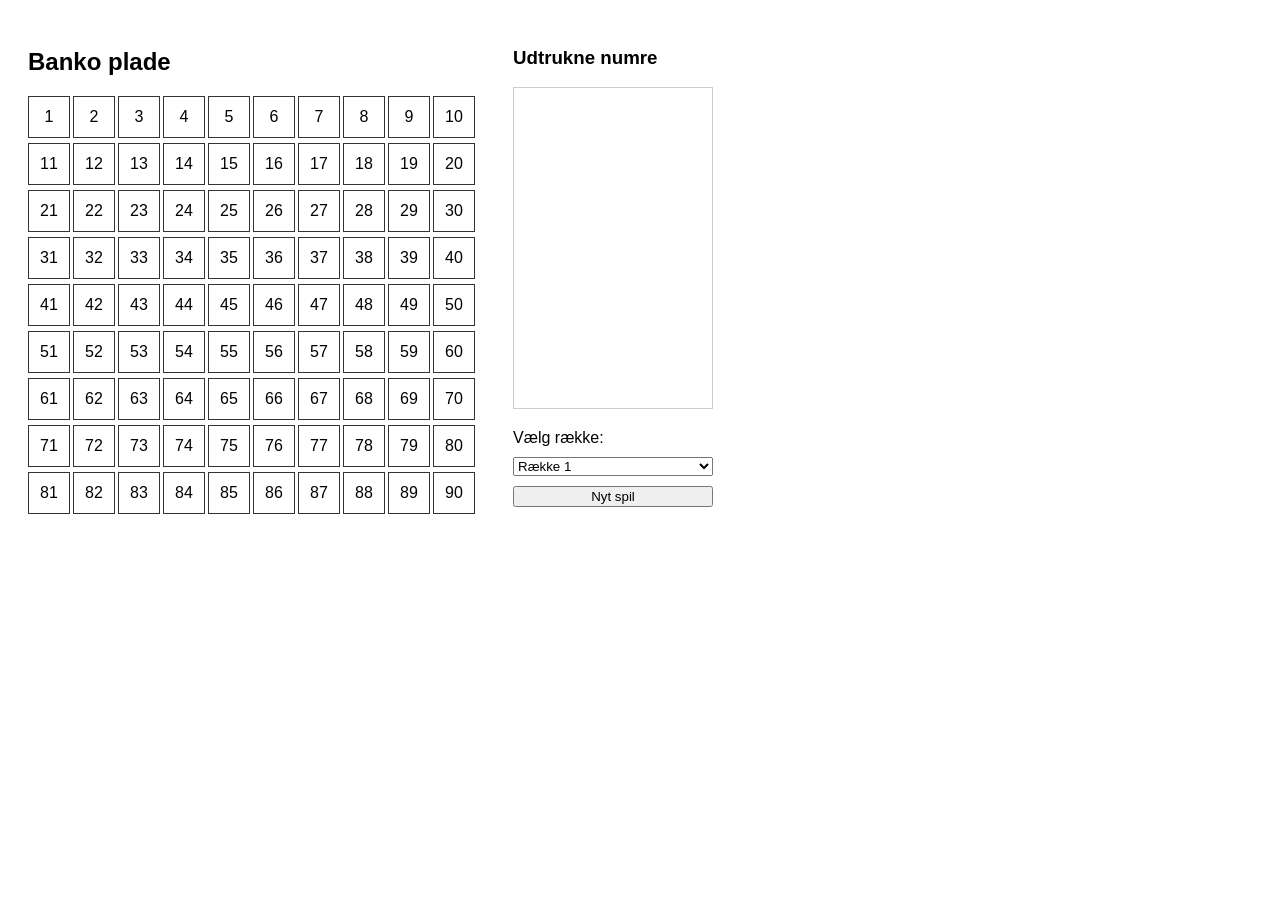
==== index.html @ fa49b7d9 "AI generated base" ====
<!DOCTYPE html>
<html lang="da">
<head>
  <meta charset="UTF-8" />
  <meta name="viewport" content="width=device-width, initial-scale=1.0" />
  <title>Banko Kontrol Plade</title>
  <style>
    body { font-family: Arial, sans-serif; padding: 20px; display: flex; gap: 40px; }
    .board { display: grid; grid-template-columns: repeat(10, 40px); gap: 5px; }
    .cell { width: 40px; height: 40px; display: flex; align-items: center; justify-content: center; border: 1px solid #333; cursor: pointer; user-select: none; }
    .marked { background-color: #4caf50; color: white; }
    .sidebar { width: 200px; }
    .numbers-list { border: 1px solid #ccc; padding: 10px; height: 300px; overflow-y: auto; }
    .controls { margin-top: 20px; display: flex; flex-direction: column; gap: 10px; }
  </style>
</head>
<body>
  <div>
    <h2>Banko plade</h2>
    <div id="board" class="board"></div>
  </div>

  <div class="sidebar">
    <h3>Udtrukne numre</h3>
    <div id="drawnNumbers" class="numbers-list"></div>

    <div class="controls">
      <label for="rowSelect">Vælg række:</label>
      <select id="rowSelect">
        <option value="1">Række 1</option>
        <option value="2">Række 2</option>
        <option value="3">Række 3</option>
      </select>

      <button id="newGameBtn">Nyt spil</button>
    </div>
  </div>

  <script>
    const board = document.getElementById('board');
    const drawnNumbersDiv = document.getElementById('drawnNumbers');
    const newGameBtn = document.getElementById('newGameBtn');

    const drawnNumbers = [];

    function createBoard() {
      board.innerHTML = '';

      for (let i = 1; i <= 90; i++) {
        const cell = document.createElement('div');
        cell.className = 'cell';
        cell.textContent = i;

        cell.addEventListener('click', () => toggleCell(cell, i));
        board.appendChild(cell);
      }
    }

    function toggleCell(cell, number) {
      cell.classList.toggle('marked');

      // If marked, add to list
      if (cell.classList.contains('marked')) {
        drawnNumbers.push(number);
      } else {
        // Remove from list if unmarked
        const idx = drawnNumbers.indexOf(number);
        if (idx !== -1) drawnNumbers.splice(idx, 1);
      }

      updateDrawnNumbers();
    }

    function updateDrawnNumbers() {
      drawnNumbersDiv.innerHTML = drawnNumbers.join(', ');
    }

    newGameBtn.addEventListener('click', () => {
      if (confirm('Er du sikker på du vil starte et nyt spil?')) {
        drawnNumbers.length = 0;
        updateDrawnNumbers();
        createBoard();
      }
    });

    createBoard();
  </script>
</body>
</html>
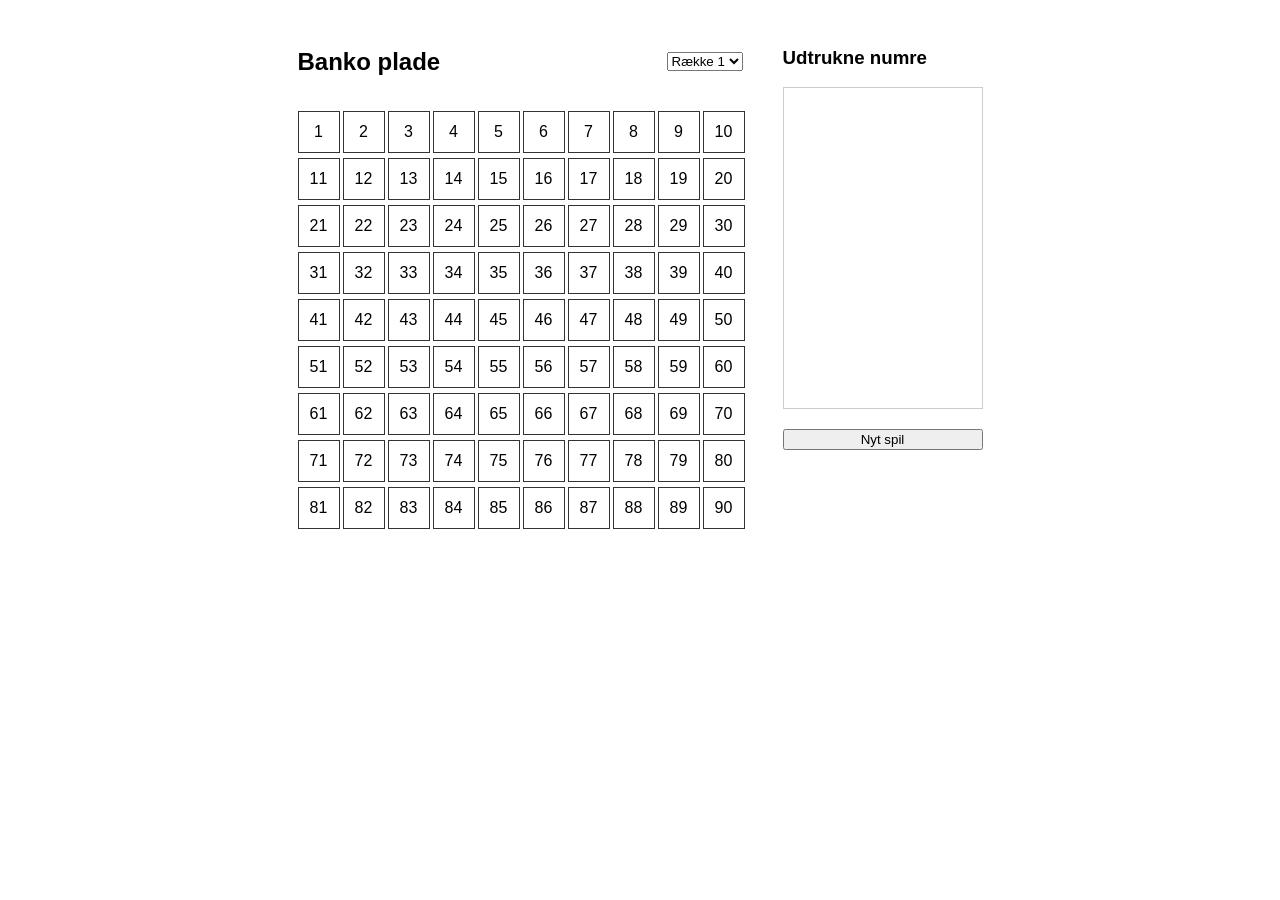
==== commit 23bb5d53: "main: split into structure" ====
--- a/index.html
+++ b/index.html
@@ -4,19 +4,20 @@
   <meta charset="UTF-8" />
   <meta name="viewport" content="width=device-width, initial-scale=1.0" />
   <title>Banko Kontrol Plade</title>
-  <style>
-    body { font-family: Arial, sans-serif; padding: 20px; display: flex; gap: 40px; }
-    .board { display: grid; grid-template-columns: repeat(10, 40px); gap: 5px; }
-    .cell { width: 40px; height: 40px; display: flex; align-items: center; justify-content: center; border: 1px solid #333; cursor: pointer; user-select: none; }
-    .marked { background-color: #4caf50; color: white; }
-    .sidebar { width: 200px; }
-    .numbers-list { border: 1px solid #ccc; padding: 10px; height: 300px; overflow-y: auto; }
-    .controls { margin-top: 20px; display: flex; flex-direction: column; gap: 10px; }
-  </style>
+  <link rel="stylesheet" href="assets/css/style.css" />
 </head>
 <body>
-  <div>
-    <h2>Banko plade</h2>
+  <div class="main">
+    <div class="row row-split">
+
+      <h2>Banko plade</h2>
+      <div class="row-select">      <select id="rowSelect">
+        <option value="1">Række 1</option>
+        <option value="2">Række 2</option>
+        <option value="3">Række 3</option>
+      </select>
+    </div>
+    </div>
     <div id="board" class="board"></div>
   </div>
 
@@ -25,65 +26,11 @@
     <div id="drawnNumbers" class="numbers-list"></div>
 
     <div class="controls">
-      <label for="rowSelect">Vælg række:</label>
-      <select id="rowSelect">
-        <option value="1">Række 1</option>
-        <option value="2">Række 2</option>
-        <option value="3">Række 3</option>
-      </select>
 
       <button id="newGameBtn">Nyt spil</button>
     </div>
   </div>
 
-  <script>
-    const board = document.getElementById('board');
-    const drawnNumbersDiv = document.getElementById('drawnNumbers');
-    const newGameBtn = document.getElementById('newGameBtn');
-
-    const drawnNumbers = [];
-
-    function createBoard() {
-      board.innerHTML = '';
-
-      for (let i = 1; i <= 90; i++) {
-        const cell = document.createElement('div');
-        cell.className = 'cell';
-        cell.textContent = i;
-
-        cell.addEventListener('click', () => toggleCell(cell, i));
-        board.appendChild(cell);
-      }
-    }
-
-    function toggleCell(cell, number) {
-      cell.classList.toggle('marked');
-
-      // If marked, add to list
-      if (cell.classList.contains('marked')) {
-        drawnNumbers.push(number);
-      } else {
-        // Remove from list if unmarked
-        const idx = drawnNumbers.indexOf(number);
-        if (idx !== -1) drawnNumbers.splice(idx, 1);
-      }
-
-      updateDrawnNumbers();
-    }
-
-    function updateDrawnNumbers() {
-      drawnNumbersDiv.innerHTML = drawnNumbers.join(', ');
-    }
-
-    newGameBtn.addEventListener('click', () => {
-      if (confirm('Er du sikker på du vil starte et nyt spil?')) {
-        drawnNumbers.length = 0;
-        updateDrawnNumbers();
-        createBoard();
-      }
-    });
-
-    createBoard();
-  </script>
+  <script src="assets/js/app.js"></script>
 </body>
 </html>
--- a/assets/css/style.css
+++ b/assets/css/style.css
@@ -0,0 +1,66 @@
+body {
+  font-family: Arial, sans-serif;
+  padding: 20px;
+  display: flex;
+  gap: 40px;
+  justify-content: center;
+
+  align-items: flex-start;
+}
+.main {
+  display: flex;
+  flex-direction: column;
+  gap: 15px;
+
+}
+.row {
+  display: flex;
+  flex-direction: row;
+
+  align-items: center;
+  gap: 10px;
+}
+.row-split {
+  display: flex;
+  justify-content: space-between;
+}
+
+.board {
+  display: grid;
+  grid-template-columns: repeat(10, 40px);
+  gap: 5px;
+}
+
+.cell {
+  width: 40px;
+  height: 40px;
+  display: flex;
+  align-items: center;
+  justify-content: center;
+  border: 1px solid #333;
+  cursor: pointer;
+  user-select: none;
+}
+
+.marked {
+  background-color: #4caf50;
+  color: white;
+}
+
+.sidebar {
+  width: 200px;
+}
+
+.numbers-list {
+  border: 1px solid #ccc;
+  padding: 10px;
+  height: 300px;
+  overflow-y: auto;
+}
+
+.controls {
+  margin-top: 20px;
+  display: flex;
+  flex-direction: column;
+  gap: 10px;
+}
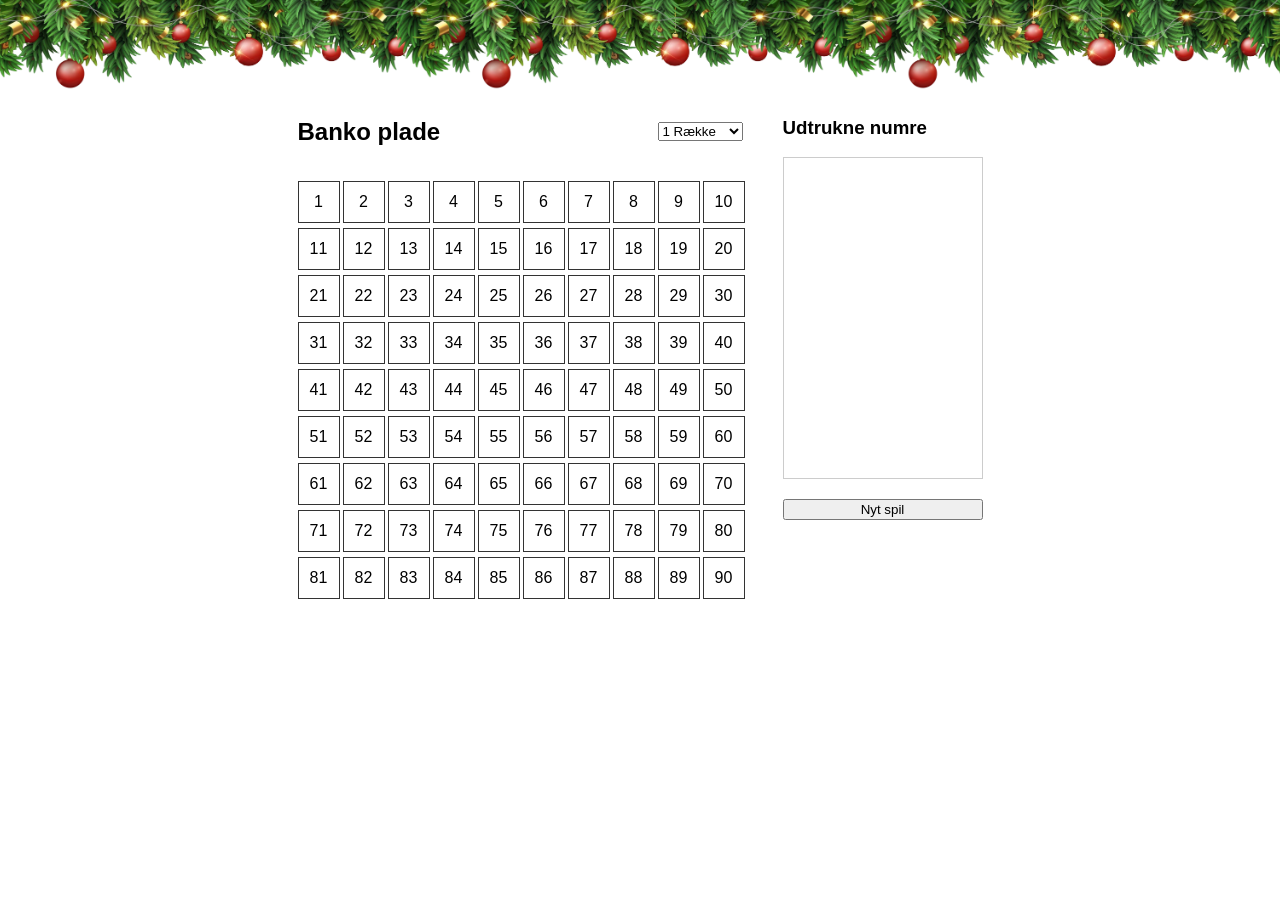
==== commit 26baad22: "main: adjust row naming" ====
--- a/index.html
+++ b/index.html
@@ -12,9 +12,9 @@
 
       <h2>Banko plade</h2>
       <div class="row-select">      <select id="rowSelect">
-        <option value="1">Række 1</option>
-        <option value="2">Række 2</option>
-        <option value="3">Række 3</option>
+        <option value="1">1 Række</option>
+        <option value="2">2 Rækker</option>
+        <option value="3">Fuld plade</option>
       </select>
     </div>
     </div>
--- a/assets/css/style.css
+++ b/assets/css/style.css
@@ -6,6 +6,11 @@
   justify-content: center;
 
   align-items: flex-start;
+  background-image: url(../images/christmas-border.png);
+  background-repeat: repeat-x;
+  background-size: auto 10vh;
+  background-position: top;
+  padding-top: 10vh;
 }
 .main {
   display: flex;
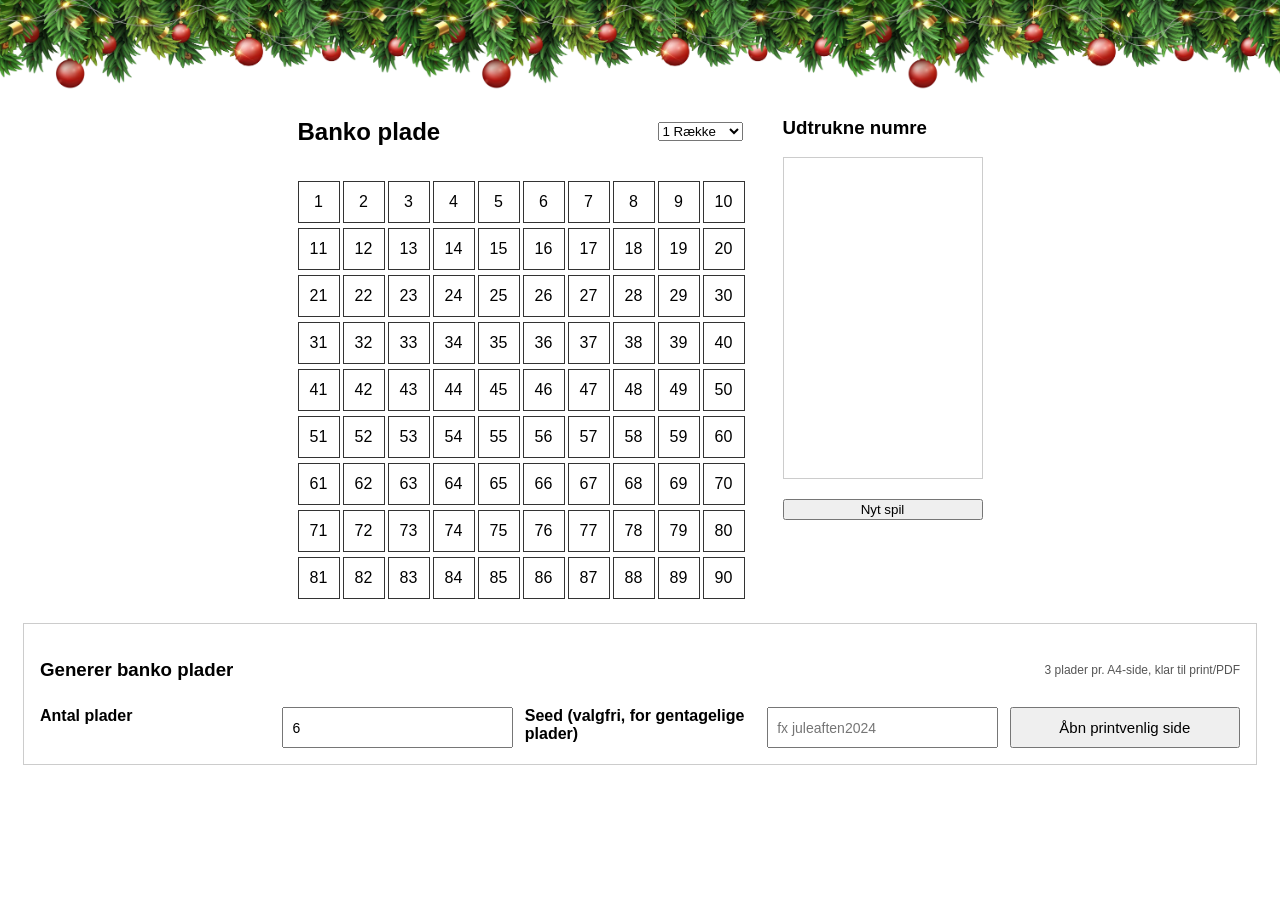
==== commit d0534e8d: "generate plades" ====
--- a/index.html
+++ b/index.html
@@ -7,27 +7,46 @@
   <link rel="stylesheet" href="assets/css/style.css" />
 </head>
 <body>
-  <div class="main">
-    <div class="row row-split">
+  <div class="content-row">
+    <div class="main">
+      <div class="row row-split">
 
-      <h2>Banko plade</h2>
-      <div class="row-select">      <select id="rowSelect">
-        <option value="1">1 Række</option>
-        <option value="2">2 Rækker</option>
-        <option value="3">Fuld plade</option>
-      </select>
+        <h2>Banko plade</h2>
+        <div class="row-select">
+          <select id="rowSelect">
+            <option value="1">1 Række</option>
+            <option value="2">2 Rækker</option>
+            <option value="3">Fuld plade</option>
+          </select>
+        </div>
+      </div>
+      <div id="board" class="board"></div>
     </div>
+
+    <div class="sidebar">
+      <h3>Udtrukne numre</h3>
+      <div id="drawnNumbers" class="numbers-list"></div>
+
+      <div class="controls">
+
+        <button id="newGameBtn">Nyt spil</button>
+      </div>
     </div>
-    <div id="board" class="board"></div>
   </div>
 
-  <div class="sidebar">
-    <h3>Udtrukne numre</h3>
-    <div id="drawnNumbers" class="numbers-list"></div>
+  <div class="generator-panel">
+    <div class="row row-split">
+      <h3>Generer banko plader</h3>
+      <div class="generator-note">3 plader pr. A4-side, klar til print/PDF</div>
+    </div>
+    <div class="generator-controls">
+      <label for="cardCount">Antal plader</label>
+      <input type="number" id="cardCount" min="3" step="3" value="6" />
 
-    <div class="controls">
+      <label for="seedInput">Seed (valgfri, for gentagelige plader)</label>
+      <input type="text" id="seedInput" placeholder="fx juleaften2024" />
 
-      <button id="newGameBtn">Nyt spil</button>
+      <button id="generateBtn">Åbn printvenlig side</button>
     </div>
   </div>
 
--- a/assets/css/style.css
+++ b/assets/css/style.css
@@ -2,15 +2,22 @@
   font-family: Arial, sans-serif;
   padding: 20px;
   display: flex;
-  gap: 40px;
-  justify-content: center;
-
-  align-items: flex-start;
+  flex-direction: column;
+  gap: 24px;
+  align-items: center;
   background-image: url(../images/christmas-border.png);
   background-repeat: repeat-x;
   background-size: auto 10vh;
   background-position: top;
   padding-top: 10vh;
+}
+.content-row {
+  display: flex;
+  gap: 40px;
+  justify-content: center;
+  align-items: flex-start;
+  width: 100%;
+  max-width: 1200px;
 }
 .main {
   display: flex;
@@ -69,3 +76,38 @@
   flex-direction: column;
   gap: 10px;
 }
+
+.generator-panel {
+  width: 100%;
+  max-width: 1200px;
+  border: 1px solid #ccc;
+  padding: 16px;
+  background: white;
+}
+
+.generator-controls {
+  display: grid;
+  grid-template-columns: repeat(auto-fit, minmax(220px, 1fr));
+  gap: 12px;
+  margin-top: 8px;
+}
+
+.generator-controls label {
+  font-weight: bold;
+}
+
+.generator-controls input {
+  padding: 8px;
+  font-size: 14px;
+}
+
+.generator-controls button {
+  padding: 10px;
+  font-size: 15px;
+  cursor: pointer;
+}
+
+.generator-note {
+  font-size: 12px;
+  color: #555;
+}
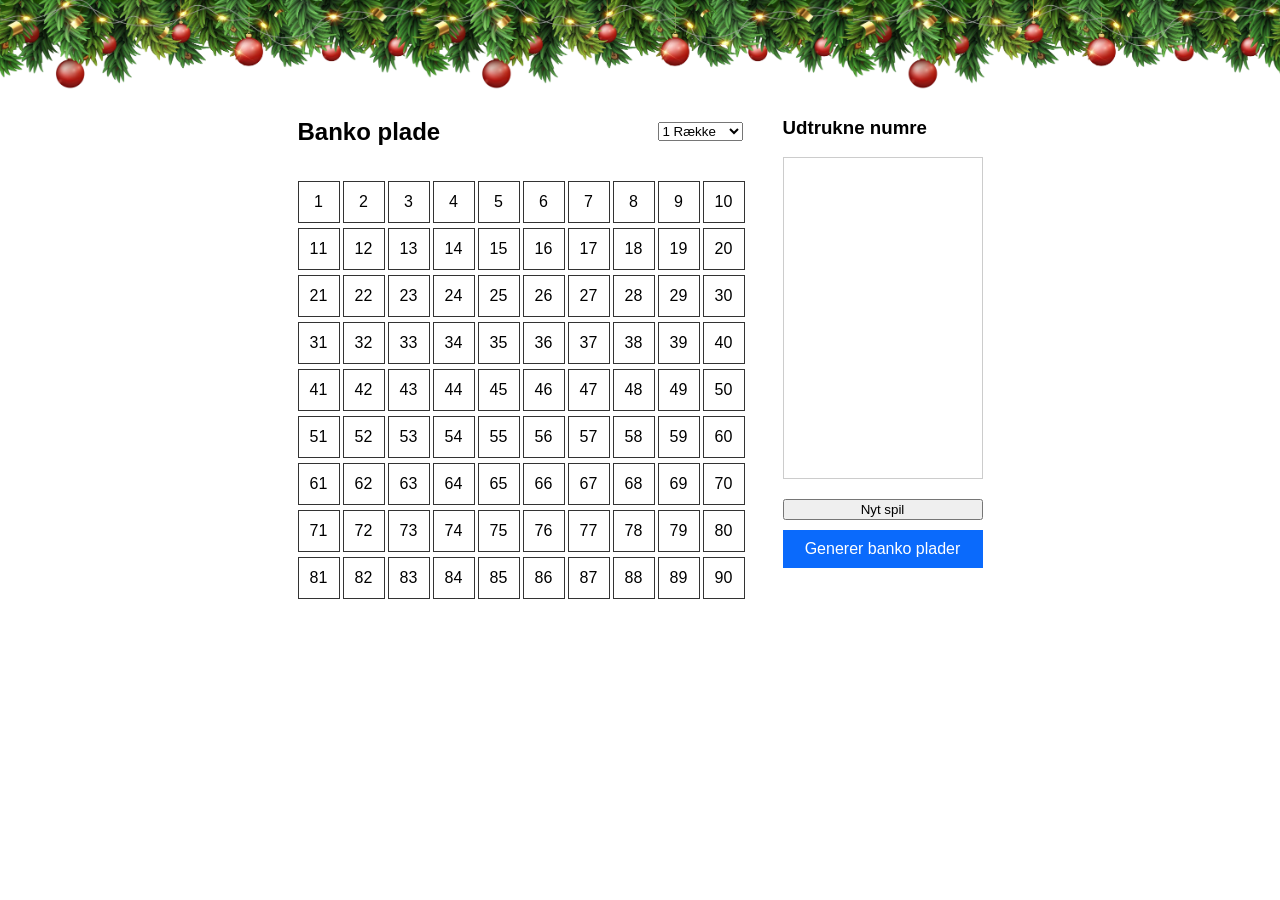
==== commit 76ae541a: "generate plades" ====
--- a/index.html
+++ b/index.html
@@ -30,23 +30,8 @@
       <div class="controls">
 
         <button id="newGameBtn">Nyt spil</button>
+        <a class="link-btn" href="generator.html" target="_blank" rel="noopener">Generer banko plader</a>
       </div>
-    </div>
-  </div>
-
-  <div class="generator-panel">
-    <div class="row row-split">
-      <h3>Generer banko plader</h3>
-      <div class="generator-note">3 plader pr. A4-side, klar til print/PDF</div>
-    </div>
-    <div class="generator-controls">
-      <label for="cardCount">Antal plader</label>
-      <input type="number" id="cardCount" min="3" step="3" value="6" />
-
-      <label for="seedInput">Seed (valgfri, for gentagelige plader)</label>
-      <input type="text" id="seedInput" placeholder="fx juleaften2024" />
-
-      <button id="generateBtn">Åbn printvenlig side</button>
     </div>
   </div>
 
--- a/assets/css/style.css
+++ b/assets/css/style.css
@@ -76,38 +76,15 @@
   flex-direction: column;
   gap: 10px;
 }
-
-.generator-panel {
-  width: 100%;
-  max-width: 1200px;
-  border: 1px solid #ccc;
-  padding: 16px;
-  background: white;
+.link-btn {
+  display: inline-block;
+  padding: 10px;
+  text-align: center;
+  background: #0a6afc;
+  color: white;
+  text-decoration: none;
 }
 
-.generator-controls {
-  display: grid;
-  grid-template-columns: repeat(auto-fit, minmax(220px, 1fr));
-  gap: 12px;
-  margin-top: 8px;
+.link-btn:hover {
+  background: #0a5bd6;
 }
-
-.generator-controls label {
-  font-weight: bold;
-}
-
-.generator-controls input {
-  padding: 8px;
-  font-size: 14px;
-}
-
-.generator-controls button {
-  padding: 10px;
-  font-size: 15px;
-  cursor: pointer;
-}
-
-.generator-note {
-  font-size: 12px;
-  color: #555;
-}
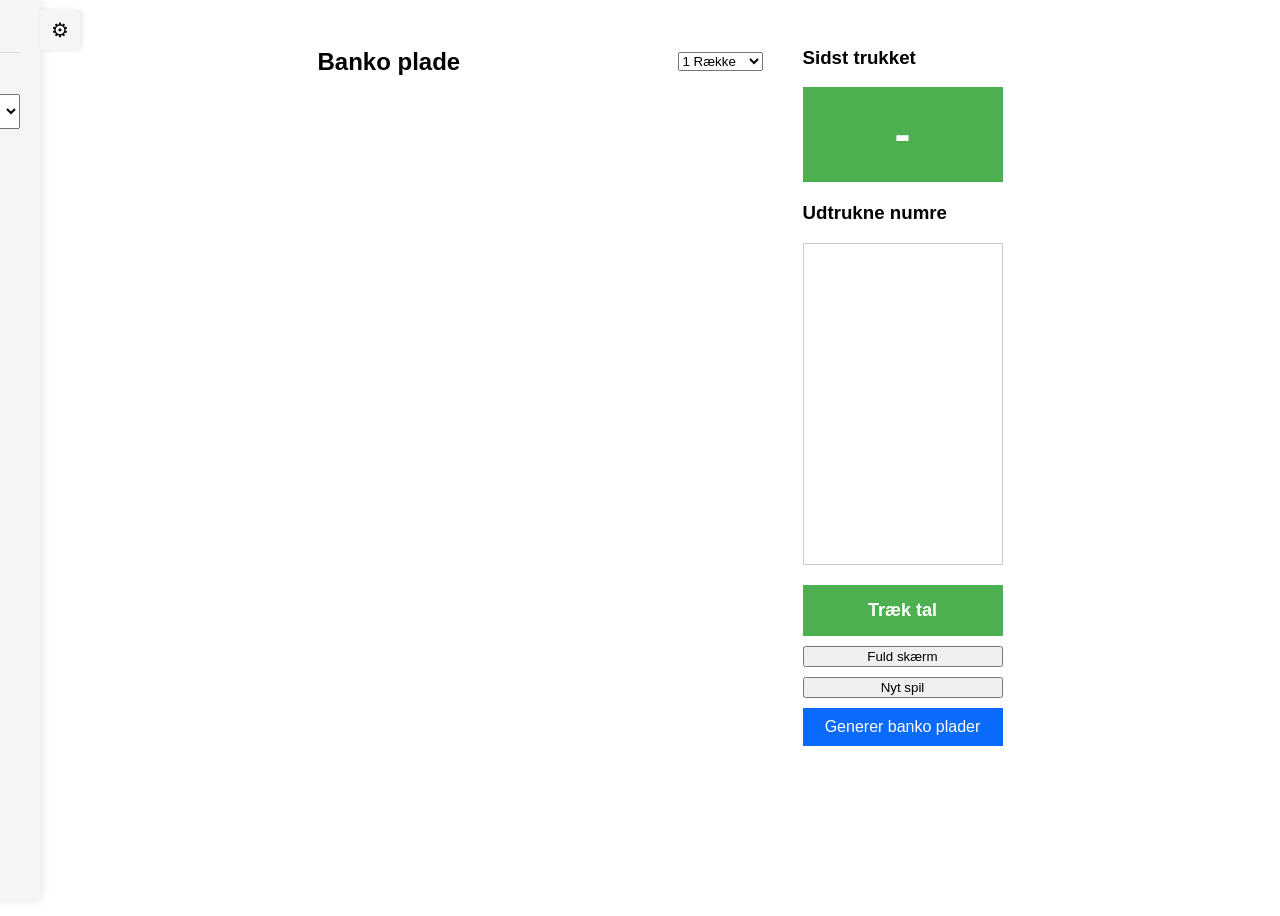
==== commit 4d490f3e: "udvid med flere teamer, instillinger mv." ====
--- a/index.html
+++ b/index.html
@@ -6,7 +6,30 @@
   <title>Banko Kontrol Plade</title>
   <link rel="stylesheet" href="assets/css/style.css" />
 </head>
-<body>
+<body class="theme-standard">
+  <!-- Settings Panel -->
+  <div id="settingsPanel" class="settings-panel">
+    <button id="settingsToggle" class="settings-toggle" title="Indstillinger">&#9881;</button>
+    <div class="settings-content">
+      <h3>Indstillinger</h3>
+      
+      <div class="settings-section">
+        <label for="themeSelect">Tema</label>
+        <select id="themeSelect">
+          <option value="standard">Standard</option>
+          <option value="jul">Jul</option>
+          <option value="paaske">Påske</option>
+          <option value="nytaar">Nytår</option>
+          <option value="fastelavn">Fastelavn</option>
+          <option value="sommer">Sommer</option>
+          <option value="halloween">Halloween</option>
+          <option value="sankthans">Sankt Hans</option>
+          <option value="fest">Fest/Jubilæum</option>
+        </select>
+      </div>
+    </div>
+  </div>
+
   <div class="content-row">
     <div class="main">
       <div class="row row-split">
@@ -24,17 +47,22 @@
     </div>
 
     <div class="sidebar">
+      <h3>Sidst trukket</h3>
+      <div id="lastDrawn" class="last-drawn">-</div>
+
       <h3>Udtrukne numre</h3>
       <div id="drawnNumbers" class="numbers-list"></div>
 
       <div class="controls">
-
+        <button id="drawNumberBtn">Træk tal</button>
+        <button id="fullscreenBtn">Fuld skærm</button>
         <button id="newGameBtn">Nyt spil</button>
         <a class="link-btn" href="generator.html" target="_blank" rel="noopener">Generer banko plader</a>
       </div>
     </div>
   </div>
 
+  <script src="assets/js/settings.js"></script>
   <script src="assets/js/app.js"></script>
 </body>
 </html>
--- a/assets/css/style.css
+++ b/assets/css/style.css
@@ -1,16 +1,130 @@
+/* CSS Custom Properties */
+:root {
+  --marked-color: #4caf50;
+}
+
 body {
   font-family: Arial, sans-serif;
   padding: 20px;
+  padding-left: 60px;
   display: flex;
   flex-direction: column;
   gap: 24px;
   align-items: center;
-  background-image: url(../images/christmas-border.png);
   background-repeat: repeat-x;
   background-size: auto 10vh;
   background-position: top;
   padding-top: 10vh;
-}
+  min-height: 100vh;
+  box-sizing: border-box;
+}
+
+/* Tema-styles */
+.theme-standard {
+  background-image: none;
+  padding-top: 20px;
+}
+
+.theme-jul {
+  background-image: url(../images/christmas-border.png);
+}
+
+.theme-paaske {
+  background-image: url(../images/easter-border.svg);
+}
+
+.theme-nytaar {
+  background-image: url(../images/newyear-border.svg);
+}
+
+.theme-fastelavn {
+  background-image: url(../images/fastelavn-border.svg);
+}
+
+.theme-sommer {
+  background-image: url(../images/sommer-border.svg);
+}
+
+.theme-halloween {
+  background-image: url(../images/halloween-border.svg);
+}
+
+.theme-sankthans {
+  background-image: url(../images/sankthans-border.svg);
+}
+
+.theme-fest {
+  background-image: url(../images/fest-border.svg);
+}
+
+/* Settings Panel */
+.settings-panel {
+  position: fixed;
+  left: 0;
+  top: 0;
+  height: 100vh;
+  width: 280px;
+  background: #f5f5f5;
+  box-shadow: 2px 0 10px rgba(0,0,0,0.1);
+  transform: translateX(-240px);
+  transition: transform 0.3s ease;
+  z-index: 1000;
+  display: flex;
+}
+
+.settings-panel.open {
+  transform: translateX(0);
+}
+
+.settings-toggle {
+  position: absolute;
+  right: -40px;
+  top: 10px;
+  width: 40px;
+  height: 40px;
+  background: #f5f5f5;
+  border: none;
+  border-radius: 0 5px 5px 0;
+  cursor: pointer;
+  font-size: 20px;
+  box-shadow: 2px 0 5px rgba(0,0,0,0.1);
+}
+
+.settings-toggle:hover {
+  background: #e0e0e0;
+}
+
+.settings-content {
+  padding: 20px;
+  overflow-y: auto;
+  flex: 1;
+}
+
+.settings-content h3 {
+  margin-top: 0;
+  margin-bottom: 20px;
+  border-bottom: 1px solid #ddd;
+  padding-bottom: 10px;
+}
+
+.settings-section {
+  margin-bottom: 20px;
+}
+
+.settings-section label {
+  display: block;
+  margin-bottom: 5px;
+  font-weight: bold;
+  font-size: 14px;
+}
+
+.settings-section select {
+  width: 100%;
+  padding: 8px;
+  box-sizing: border-box;
+}
+
+/* Main Layout */
 .content-row {
   display: flex;
   gap: 40px;
@@ -19,19 +133,20 @@
   width: 100%;
   max-width: 1200px;
 }
+
 .main {
   display: flex;
   flex-direction: column;
   gap: 15px;
-
-}
+}
+
 .row {
   display: flex;
   flex-direction: row;
-
   align-items: center;
   gap: 10px;
 }
+
 .row-split {
   display: flex;
   justify-content: space-between;
@@ -55,12 +170,22 @@
 }
 
 .marked {
-  background-color: #4caf50;
+  background-color: var(--marked-color);
   color: white;
 }
 
 .sidebar {
   width: 200px;
+}
+
+.last-drawn {
+  font-size: 48px;
+  font-weight: bold;
+  text-align: center;
+  padding: 20px;
+  background-color: var(--marked-color);
+  color: white;
+  margin-bottom: 20px;
 }
 
 .numbers-list {
@@ -76,6 +201,21 @@
   flex-direction: column;
   gap: 10px;
 }
+
+#drawNumberBtn {
+  padding: 15px;
+  font-size: 18px;
+  font-weight: bold;
+  background-color: var(--marked-color);
+  color: white;
+  border: none;
+  cursor: pointer;
+}
+
+#drawNumberBtn:hover {
+  opacity: 0.9;
+}
+
 .link-btn {
   display: inline-block;
   padding: 10px;
@@ -88,3 +228,28 @@
 .link-btn:hover {
   background: #0a5bd6;
 }
+
+/* Fullscreen Mode */
+:fullscreen {
+  background-color: white;
+  padding: 40px;
+  padding-left: 60px;
+}
+
+:fullscreen .board {
+  grid-template-columns: repeat(10, 60px);
+}
+
+:fullscreen .cell {
+  width: 60px;
+  height: 60px;
+  font-size: 24px;
+}
+
+:fullscreen .last-drawn {
+  font-size: 72px;
+}
+
+:fullscreen .settings-panel {
+  display: flex;
+}
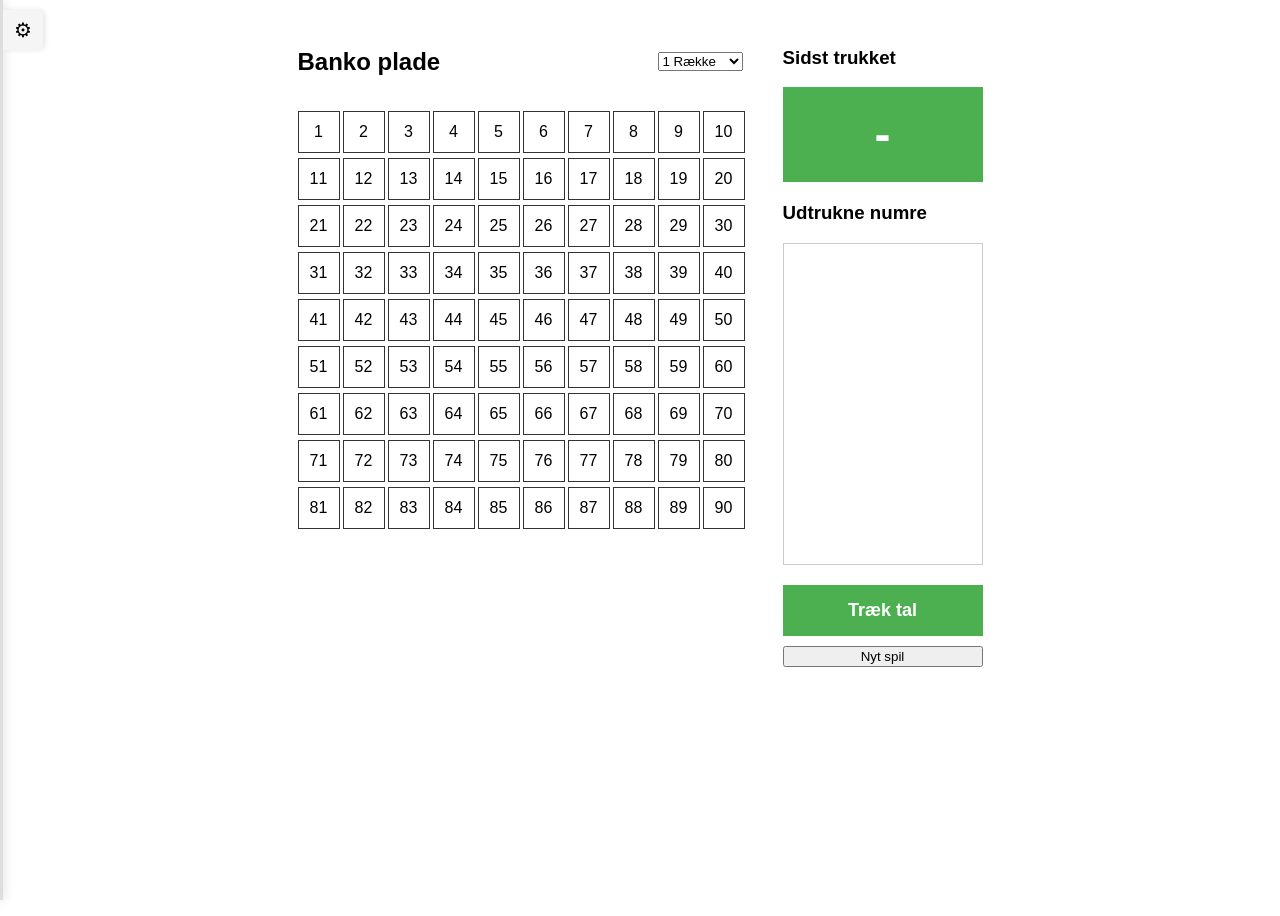
==== commit 60b3911a: "adjust settings, minor improvements" ====
--- a/index.html
+++ b/index.html
@@ -27,6 +27,10 @@
           <option value="fest">Fest/Jubilæum</option>
         </select>
       </div>
+      
+      <div class="settings-section">
+        <a class="link-btn" href="generator.html" target="_blank" rel="noopener">Generer banko plader</a>
+      </div>
     </div>
   </div>
 
@@ -55,9 +59,7 @@
 
       <div class="controls">
         <button id="drawNumberBtn">Træk tal</button>
-        <button id="fullscreenBtn">Fuld skærm</button>
         <button id="newGameBtn">Nyt spil</button>
-        <a class="link-btn" href="generator.html" target="_blank" rel="noopener">Generer banko plader</a>
       </div>
     </div>
   </div>
--- a/assets/css/style.css
+++ b/assets/css/style.css
@@ -6,7 +6,6 @@
 body {
   font-family: Arial, sans-serif;
   padding: 20px;
-  padding-left: 60px;
   display: flex;
   flex-direction: column;
   gap: 24px;
@@ -66,14 +65,28 @@
   width: 280px;
   background: #f5f5f5;
   box-shadow: 2px 0 10px rgba(0,0,0,0.1);
-  transform: translateX(-240px);
+  transform: translateX(-277px);
   transition: transform 0.3s ease;
   z-index: 1000;
   display: flex;
 }
 
+.settings-panel::after {
+  content: "";
+  position: absolute;
+  right: 0;
+  top: 0;
+  width: 3px;
+  height: 100%;
+  background: #ddd;
+}
+
 .settings-panel.open {
   transform: translateX(0);
+}
+
+.settings-panel.open::after {
+  display: none;
 }
 
 .settings-toggle {
@@ -229,27 +242,7 @@
   background: #0a5bd6;
 }
 
-/* Fullscreen Mode */
-:fullscreen {
-  background-color: white;
-  padding: 40px;
-  padding-left: 60px;
-}
-
-:fullscreen .board {
-  grid-template-columns: repeat(10, 60px);
-}
-
-:fullscreen .cell {
-  width: 60px;
-  height: 60px;
-  font-size: 24px;
-}
-
-:fullscreen .last-drawn {
-  font-size: 72px;
-}
-
-:fullscreen .settings-panel {
-  display: flex;
-}
+.settings-section .link-btn {
+  width: 100%;
+  box-sizing: border-box;
+}
